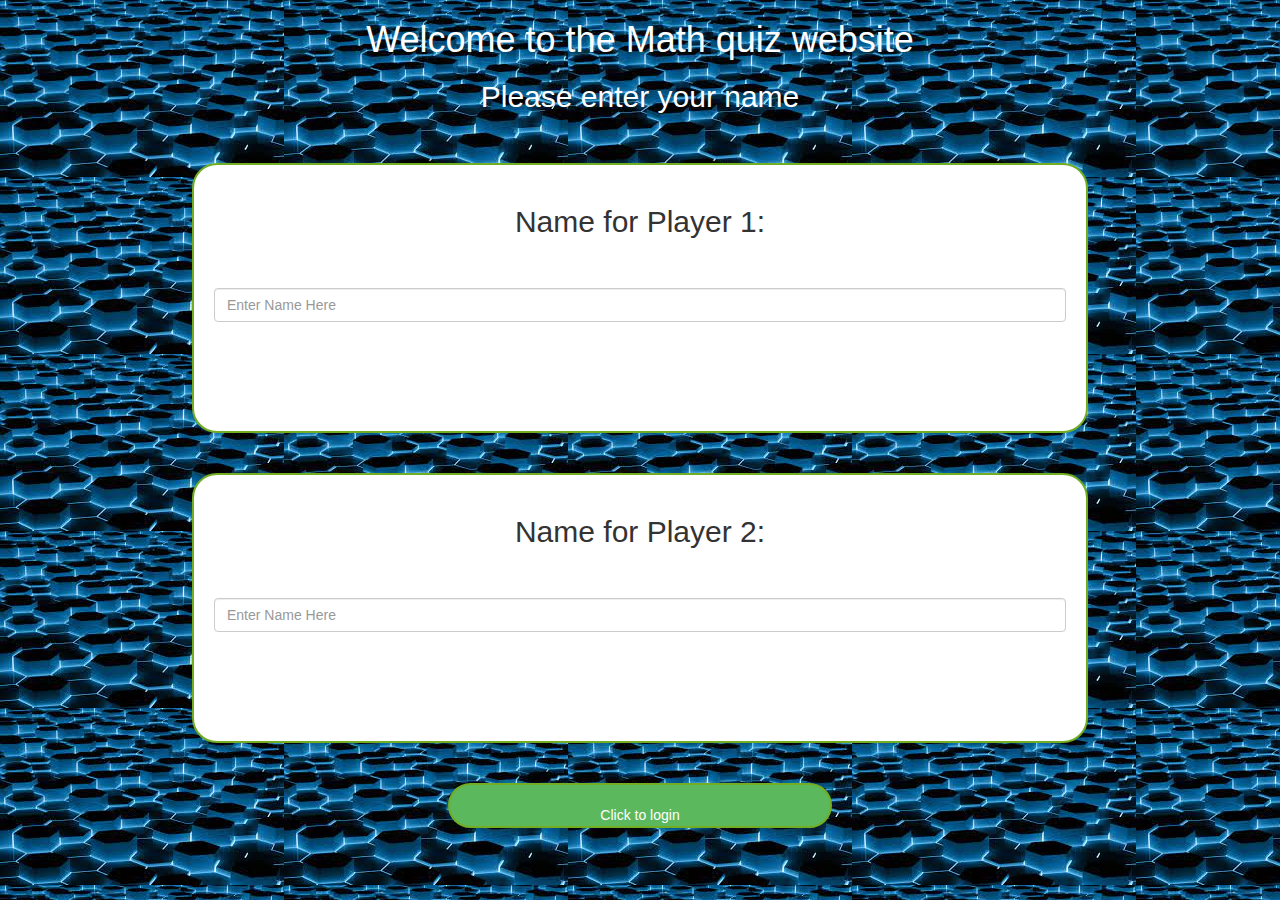
==== index.html @ a70e3579 "Add files via upload" ====
<html>

<head>
    <title>Math Quiz</title>
    <link rel="stylesheet" href="style.css">
    <script src="fabric.js"></script>

    <link rel="stylesheet" href="https://maxcdn.bootstrapcdn.com/bootstrap/3.4.0/css/bootstrap.min.css">

    <script src="https://ajax.googleapis.com/ajax/libs/jquery/3.4.1/jquery.min.js"></script>

    <script src="https://maxcdn.bootstrapcdn.com/bootstrap/3.4.0/js/bootstrap.min.js"></script>

    <link rel="stylesheet" type="text/css" href="style.css">

    <script src="main.js"></script>
</head>

<body>
    <center>
        <h1 id="l1">Welcome to the Math quiz website</h1>
        <h2 style="color:white;">Please enter your name</h2>
        <br>
        <br>
        <div class="container" id="p1_login_section">
            <h2>Name for Player 1:</h2>
            <br>
            <br>
            <input id="input1" type="text" class="form-control" placeholder="Enter Name Here">
        </div>
        <br>
        <br>
        <div class="container" id="p2_login_section">
            <h2>Name for Player 2:</h2>
            <br>
            <br>
            <input id="input2" class="form-control" type="text" placeholder="Enter Name Here">
        </div>
        <br>
        <br>
        <button id="submit" onclick="submit()" class="btn btn-success" style="height:5%; width:30%;    border-radius: 25px;
        border: 2px solid #73AD21;   padding: 20px; font: 20px;">Click to login</button>
    </center>
</body>

</html>
---- style.css ----
body {
    background-image: url('Background_image_1.jpg');
}

#l1 {
    color: white;
}

#p1_login_section {
    background-color: white;
    padding: 20px;
    height: 30%;
    width: 70%;
    border-radius: 25px;
    border: 2px solid #73AD21;
    background-image: "Wallpaper_2.jpg";
}

#p2_login_section {
    background-color: white;
    padding: 20px;
    height: 30%;
    width: 70%;
    border-radius: 25px;
    border: 2px solid #73AD21;
    background-image: "Wallpaper_2.jpg";
}
---- style.css ----
body {
    background-image: url('Background_image_1.jpg');
}

#l1 {
    color: white;
}

#p1_login_section {
    background-color: white;
    padding: 20px;
    height: 30%;
    width: 70%;
    border-radius: 25px;
    border: 2px solid #73AD21;
    background-image: "Wallpaper_2.jpg";
}

#p2_login_section {
    background-color: white;
    padding: 20px;
    height: 30%;
    width: 70%;
    border-radius: 25px;
    border: 2px solid #73AD21;
    background-image: "Wallpaper_2.jpg";
}
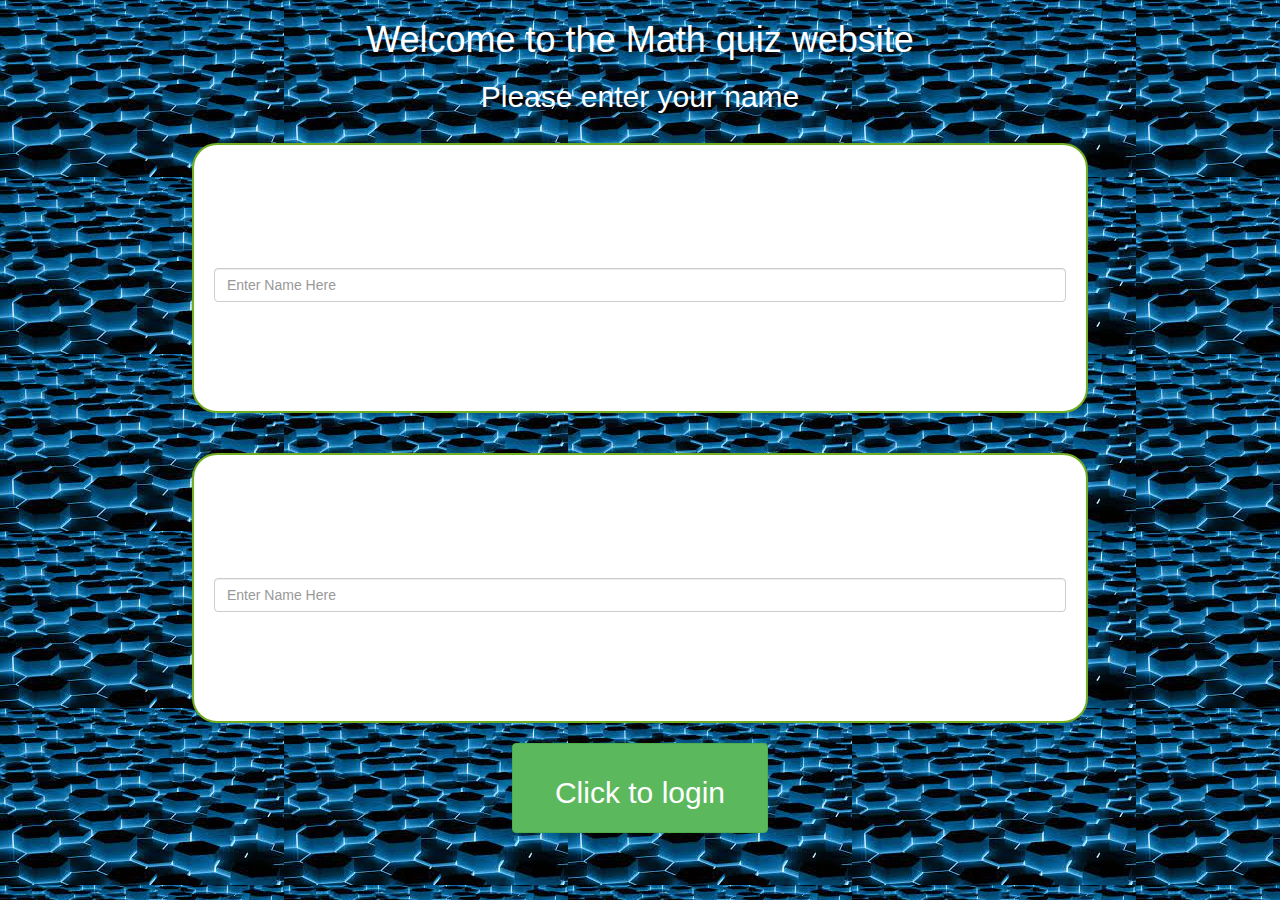
==== commit 1d440e4b: "Add files via upload" ====
--- a/index.html
+++ b/index.html
@@ -21,7 +21,6 @@
         <h1 id="l1">Welcome to the Math quiz website</h1>
         <h2 style="color:white;">Please enter your name</h2>
         <br>
-        <br>
         <div class="container" id="p1_login_section">
             <h2>Name for Player 1:</h2>
             <br>
@@ -37,9 +36,24 @@
             <input id="input2" class="form-control" type="text" placeholder="Enter Name Here">
         </div>
         <br>
-        <br>
-        <button id="submit" onclick="submit()" class="btn btn-success" style="height:5%; width:30%;    border-radius: 25px;
-        border: 2px solid #73AD21;   padding: 20px; font: 20px;">Click to login</button>
+        <button id="submit" onclick="submit()" class="btn btn-success" style="height:10%; width:20%;">
+            <h2>Click to login</h2>
+        </button>
+
+        <script>
+
+            function submit() {
+                var player_1_name = document.getElementById("input1").value;
+                var player_2_name = document.getElementById("input2").value;
+
+                localStorage.setItem("input_1", player_1_name);
+                localStorage.setItem("input_2", player_2_name);
+
+                console.log(player_1_name, player_2_name);
+
+                window.location = "Quiz_Game_Page.html";
+            }
+        </script>
     </center>
 </body>
 
--- a/style.css
+++ b/style.css
@@ -1,5 +1,6 @@
 body {
     background-image: url('Background_image_1.jpg');
+    color: white;
 }
 
 #l1 {
@@ -24,4 +25,13 @@
     border-radius: 25px;
     border: 2px solid #73AD21;
     background-image: "Wallpaper_2.jpg";
+}
+
+#output {
+    background: white;
+    border-radius: 10px;
+    border-top: 10px solid #f52020;
+    padding: 10px;
+    float: none;
+    text-align: left;
 }--- a/style.css
+++ b/style.css
@@ -1,5 +1,6 @@
 body {
     background-image: url('Background_image_1.jpg');
+    color: white;
 }
 
 #l1 {
@@ -24,4 +25,13 @@
     border-radius: 25px;
     border: 2px solid #73AD21;
     background-image: "Wallpaper_2.jpg";
+}
+
+#output {
+    background: white;
+    border-radius: 10px;
+    border-top: 10px solid #f52020;
+    padding: 10px;
+    float: none;
+    text-align: left;
 }